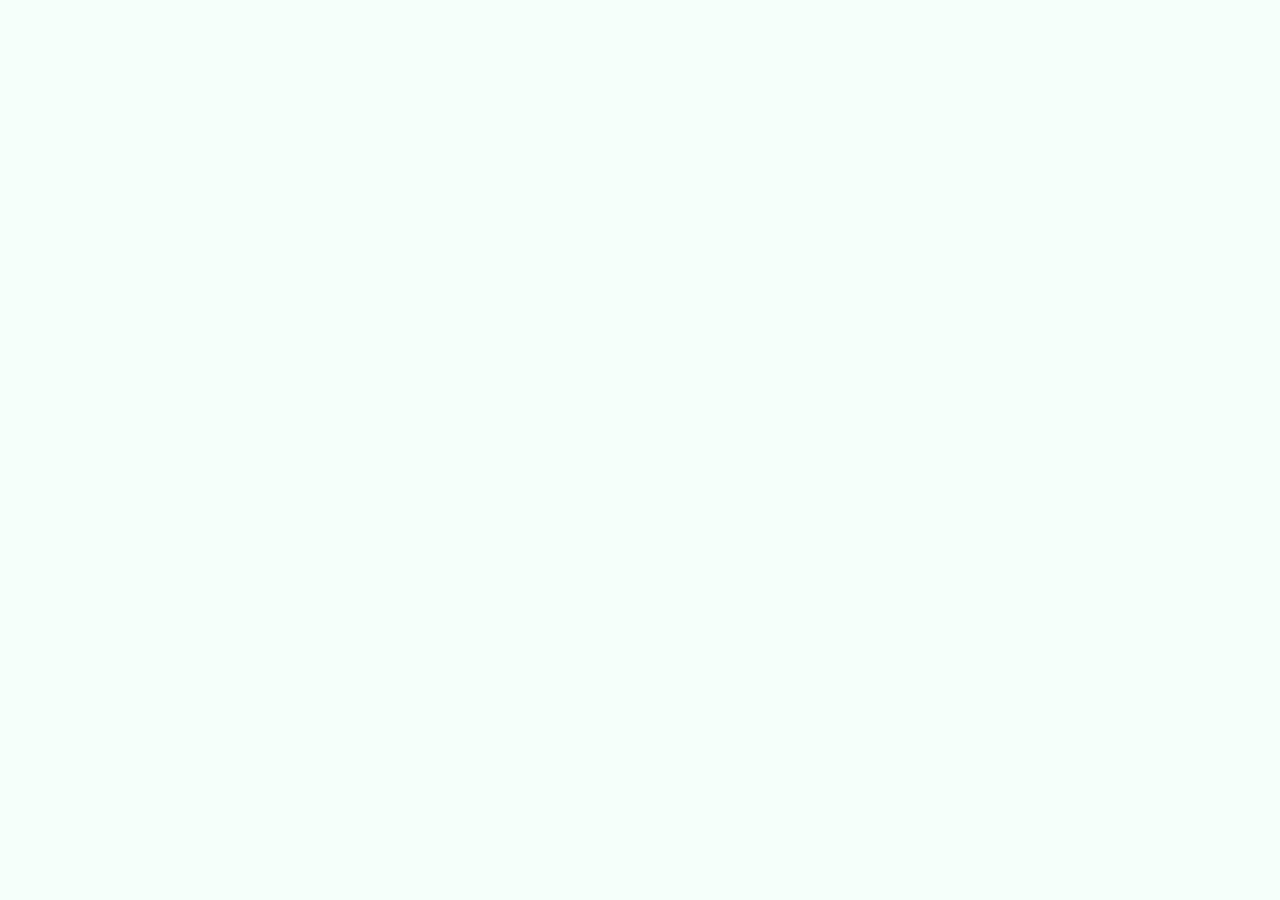
==== index.html @ 3f53263f "Added inital website." ====
<!DOCTYPE html>
<html lang="en">
<head>
    <meta charset="UTF-8">
    <meta http-equiv="X-UA-Compatible" content="IE=edge">
    <meta name="viewport" content="width=device-width, initial-scale=1.0">
    <link rel="stylesheet" href="css/main.css">
    <title>Eli Entwistle Portfolio</title>
</head>
<body>
    
</body>
</html>
---- css/main.css ----
body
{
    background-color: mintcream;
}
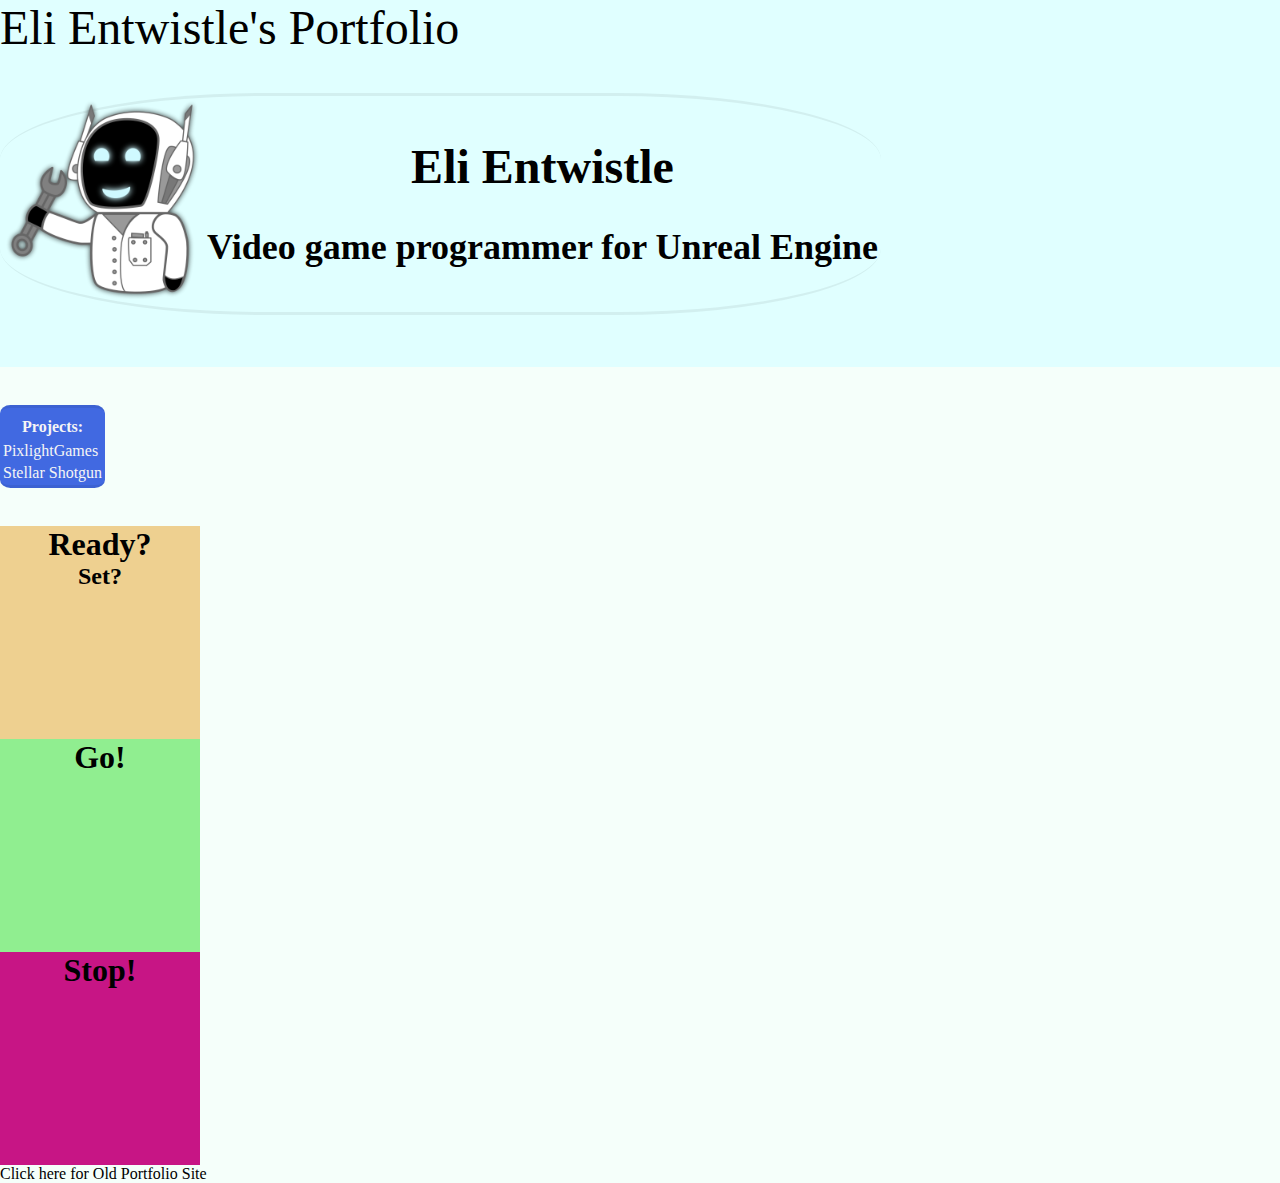
==== commit 5019c981: "Added some more elements and a title." ====
--- a/index.html
+++ b/index.html
@@ -5,9 +5,73 @@
     <meta http-equiv="X-UA-Compatible" content="IE=edge">
     <meta name="viewport" content="width=device-width, initial-scale=1.0">
     <link rel="stylesheet" href="css/main.css">
-    <title>Eli Entwistle Portfolio</title>
+    <link rel="icon" href="Images/Avatar.png">
+    <title>Eli Entwistle's Portfolio</title>
 </head>
 <body>
+
+    <div>
+        <a href="index.html" class="Title">Eli Entwistle's Portfolio</a>
+        <br>
+        
+        <table>
+            <tbody>
+                <tr>
+                    <th>
+                        <img src="Images/Avatar.png" alt="Robot Holding Wrench" width="200px" height="200px">
+                    </th>
+
+                    <th>
+                        <h1>Eli Entwistle</h1>
+                        <h2>Video game programmer for Unreal Engine</h2>
+                    </th>
+                </tr>
+            <tr>
+            
+                <tr>
+                    
+                </tr>
+            </tr>
+                
+                
+            </tbody>
+        </table>
+    </div>
+
+        
+
+        <table class="NavigationArea"> <!--Navigation-->
+            <thead>
+                <th>
+                    <a href="index.html" class="NavigationLink">Projects:</a>
+                </th>
+            </thead>
+            <tr>
+                <td><a href="index.html" class="NavigationLink">PixlightGames</a></td>
+            </tr>
+            <tr>
+                <td><a href="index.html" class="NavigationLink">Stellar Shotgun</a></td>
+            </tr>
+        </table>
+
+        <div class="TopContainer">
+            <h1 style="text-align: center; margin: 0;">Ready?</h1>
+            <h2 style="text-align: center; margin: 0;">Set?</h2> 
+
+        </div>
+
+        <div class="MiddleContainer">
+            <h1 style="text-align: center; margin: 0;">Go!</h1>
+        </div>
+
+        <div class="BottemContrainer">
+            <h1 style="text-align: center; margin: 0;">Stop!</h1>
+        </div>
+
+    </div>
     
 </body>
+<footer>
+    <a href="https://elientwistleportfolio.wordpress.com/" target="_blank" class="NavigationLink" style="color: black;">Click here for Old Portfolio Site</a>
+</footer>
 </html>--- a/css/main.css
+++ b/css/main.css
@@ -1,4 +1,82 @@
 body
 {
     background-color: mintcream;
-}+    margin: 0%;
+}
+
+div
+{
+    background-color: lightcyan;
+    padding-bottom: 1%;
+}
+
+table
+{
+    border-style: solid none solid none ;
+    border-radius: 30%;
+    border-color: rgba(0, 0, 0, 0.062);
+    margin-top: 3%;
+    margin-bottom: 3%;
+}
+
+.NavigationArea
+{
+    background-color: royalblue;
+    border-radius: 10%;
+}
+
+th
+{
+    font-weight: bolder;
+    font-size: x-large;
+}
+
+.Title
+{
+    color: black;
+    font-size: 300%;
+    font-family: Cambria, Cochin, Georgia, Times, 'Times New Roman', serif;
+    text-decoration: none;
+    text-align: center;
+
+}
+
+.Title:hover
+{
+    color: grey;
+}
+
+.NavigationLink
+{
+    color: whitesmoke;
+    font-size: medium;
+    font-family: Cambria, Cochin, Georgia, Times, 'Times New Roman', serif;
+    text-decoration: none;
+}
+
+.NavigationLink:hover
+{
+    color: grey;
+}
+
+.TopContainer
+{
+    width: 200px;
+    height: 200px;
+    background-color: rgb(238, 208, 144);
+}
+
+.MiddleContainer
+{
+    width: 200px;
+    height: 200px;
+    background-color: lightgreen;
+}
+
+.BottemContrainer
+{
+    width: 200px;
+    height: 200px;
+    background-color:mediumvioletred;
+}
+
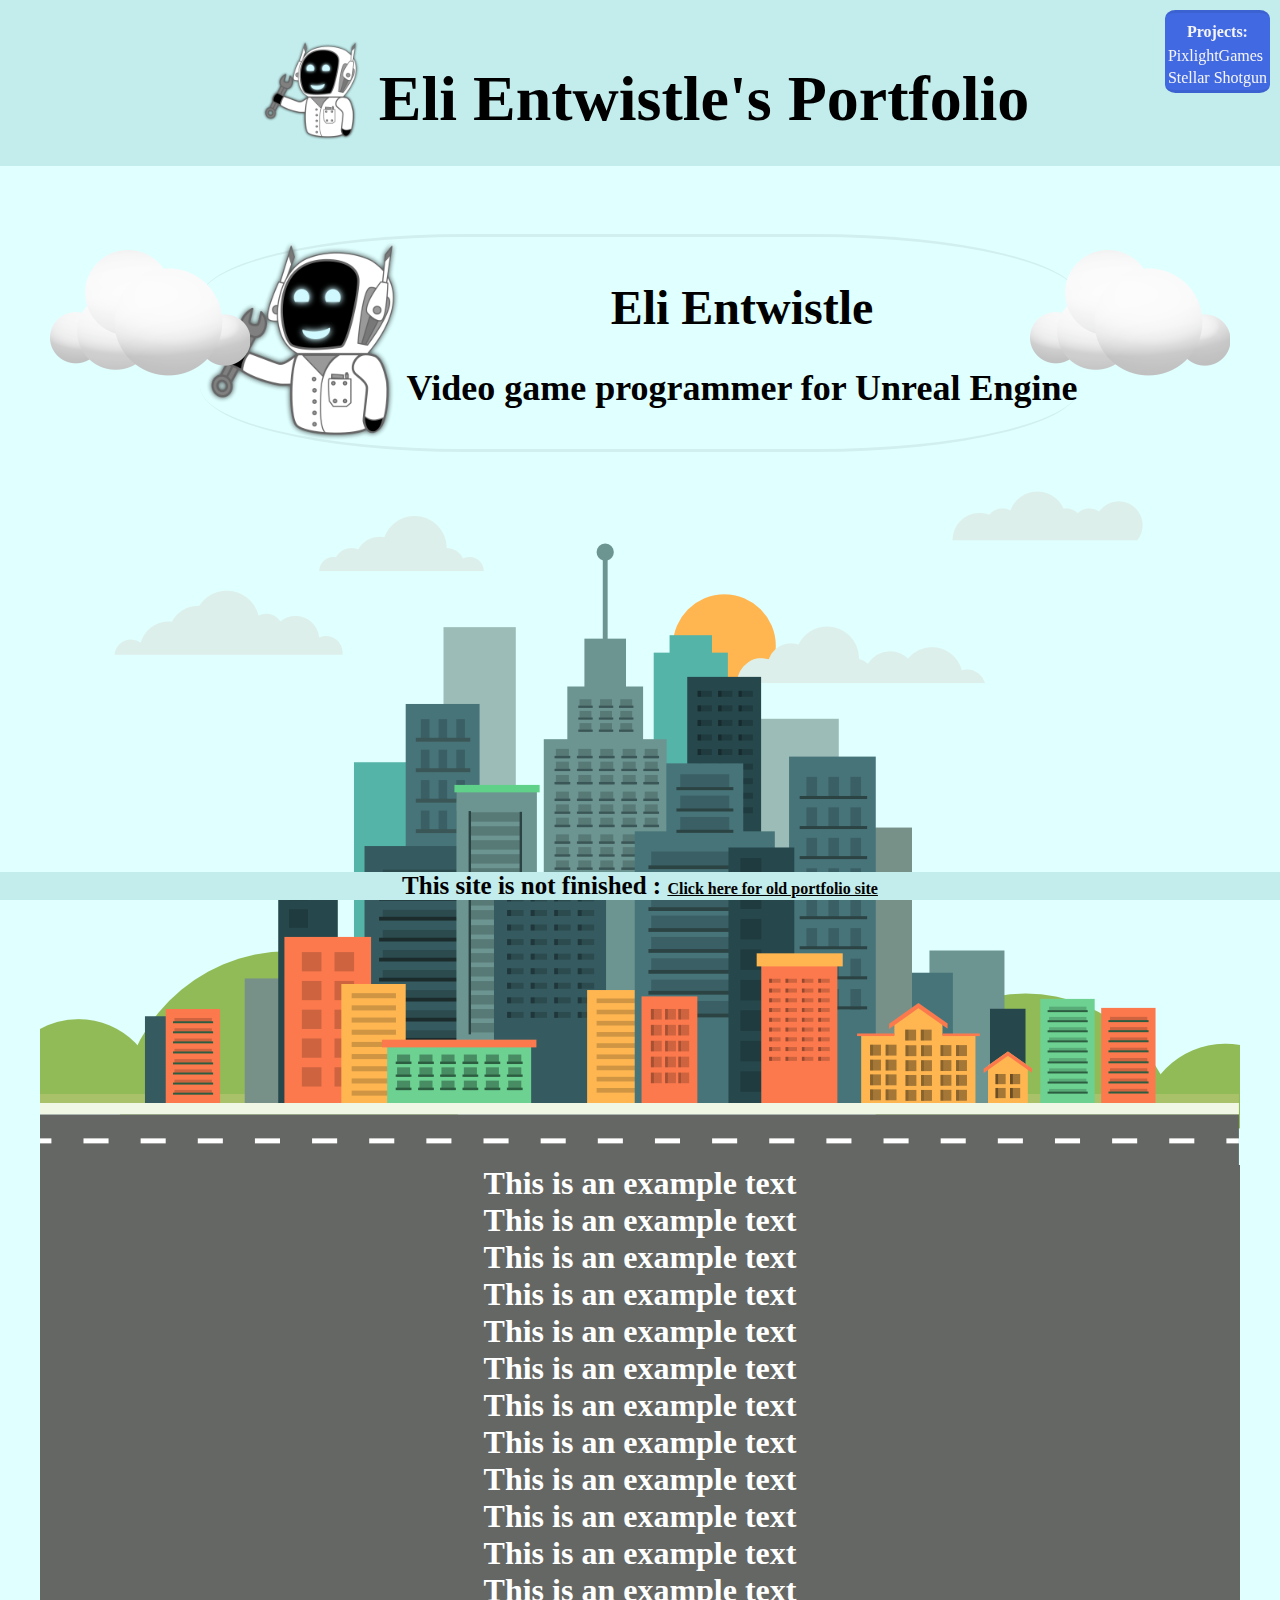
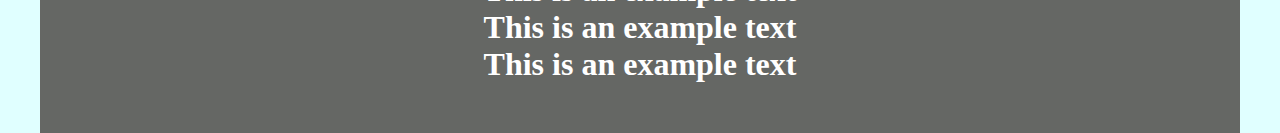
==== commit 544521d1: "Added more CSS and made the website look better!" ====
--- a/index.html
+++ b/index.html
@@ -11,10 +11,17 @@
 <body>
 
     <div>
-        <a href="index.html" class="Title">Eli Entwistle's Portfolio</a>
+        
+        <h1 class="Title">
+            <img class = "AvitarIcon" src="Images/Avatar.png" alt="Robot Holding Wrench" width="200px" height="200px">
+            <a href="index.html" class="Title">Eli Entwistle's Portfolio</a>    
+        </h1>
         <br>
         
-        <table>
+        <img class="Cloud" style="left: 50px; top: 250px;" src="Images/Background Images/Clouds.png" alt="Cartoon Cloud">
+        <img class="Cloud" style="right: 50px; top: 250px;" src="Images/Background Images/Clouds.png" alt="Cartoon Cloud">
+
+        <table style="margin: 50px auto 0px auto;">
             <tbody>
                 <tr>
                     <th>
@@ -26,20 +33,13 @@
                         <h2>Video game programmer for Unreal Engine</h2>
                     </th>
                 </tr>
-            <tr>
-            
-                <tr>
-                    
-                </tr>
-            </tr>
-                
-                
             </tbody>
         </table>
+
+       
+
+
     </div>
-
-        
-
         <table class="NavigationArea"> <!--Navigation-->
             <thead>
                 <th>
@@ -54,24 +54,31 @@
             </tr>
         </table>
 
-        <div class="TopContainer">
-            <h1 style="text-align: center; margin: 0;">Ready?</h1>
-            <h2 style="text-align: center; margin: 0;">Set?</h2> 
-
-        </div>
-
-        <div class="MiddleContainer">
-            <h1 style="text-align: center; margin: 0;">Go!</h1>
-        </div>
-
-        <div class="BottemContrainer">
-            <h1 style="text-align: center; margin: 0;">Stop!</h1>
-        </div>
 
     </div>
-    
+
+    <img  class="CenterCity" src="Images/Background Images/Background City Icon.png" alt="Cartoon City with a road under it.">
+    <!--Area below the city-->
+    <div class="UnderCity">
+        <h1 class="UnderCityText">This is an example text</h1>
+        <h1 class="UnderCityText">This is an example text</h1>
+        <h1 class="UnderCityText">This is an example text</h1>
+        <h1 class="UnderCityText">This is an example text</h1>
+        <h1 class="UnderCityText">This is an example text</h1>
+        <h1 class="UnderCityText">This is an example text</h1>
+        <h1 class="UnderCityText">This is an example text</h1>
+        <h1 class="UnderCityText">This is an example text</h1>
+        <h1 class="UnderCityText">This is an example text</h1>
+        <h1 class="UnderCityText">This is an example text</h1>
+        <h1 class="UnderCityText">This is an example text</h1>
+        <h1 class="UnderCityText">This is an example text</h1>
+        <h1 class="UnderCityText">This is an example text</h1>
+        <h1 class="UnderCityText">This is an example text</h1>
+    </div>
+
 </body>
-<footer>
-    <a href="https://elientwistleportfolio.wordpress.com/" target="_blank" class="NavigationLink" style="color: black;">Click here for Old Portfolio Site</a>
+<footer class="footer">
+    <p style="display: inline;">This site is not finished : </p>
+    <a href="https://elientwistleportfolio.wordpress.com/" target="_blank" class="NavigationLink" style="color: black; display: inline; text-decoration: underline;">Click here for old portfolio site</a>
 </footer>
 </html>--- a/css/main.css
+++ b/css/main.css
@@ -1,12 +1,24 @@
 body
 {
-    background-color: mintcream;
     margin: 0%;
+    background-color: lightcyan;
+}
+
+footer
+{
+    background-color: rgb(195, 236, 236);
+    width: 100%;
+    margin: 0%;
+    text-align: center;
+    position: fixed;
+    bottom: 0%;
+    margin: 0 auto;
+    font-size: 25px;
+    font-weight: 900;
 }
 
 div
 {
-    background-color: lightcyan;
     padding-bottom: 1%;
 }
 
@@ -23,6 +35,10 @@
 {
     background-color: royalblue;
     border-radius: 10%;
+    position: fixed;
+    right: 10px;
+    top: 0px;
+    margin-top: 10px;
 }
 
 th
@@ -34,11 +50,24 @@
 .Title
 {
     color: black;
-    font-size: 300%;
+    font-size: 200%;
     font-family: Cambria, Cochin, Georgia, Times, 'Times New Roman', serif;
     text-decoration: none;
     text-align: center;
+    width: 100%;
+    margin: 0 auto;
+    background-color: rgb(195, 236, 236);
+    padding-bottom: 30px;
 
+}
+
+.AvitarIcon
+{
+    position: relative;
+    width: 100px;
+    height: 100px;
+    padding: 10px;
+    top: 30px;
 }
 
 .Title:hover
@@ -52,6 +81,7 @@
     font-size: medium;
     font-family: Cambria, Cochin, Georgia, Times, 'Times New Roman', serif;
     text-decoration: none;
+    
 }
 
 .NavigationLink:hover
@@ -59,24 +89,38 @@
     color: grey;
 }
 
-.TopContainer
+/* Images */
+.CenterCity
+{
+    padding: 0;
+    margin: 0 auto;
+    position: static;
+    align-content: center;
+    display: block;
+}
+
+.UnderCity
+{
+    background-color: #656764;
+    padding: 0;
+    margin: 0 auto;
+    text-align: center;
+    width: 1200px;
+    padding-bottom: 50px;
+}
+
+.UnderCityText
+{
+    color: white;
+    margin: 0;
+    padding: 0;
+}
+
+.Cloud
 {
     width: 200px;
-    height: 200px;
-    background-color: rgb(238, 208, 144);
+    height: 126px;
+    position: absolute;
+
 }
 
-.MiddleContainer
-{
-    width: 200px;
-    height: 200px;
-    background-color: lightgreen;
-}
-
-.BottemContrainer
-{
-    width: 200px;
-    height: 200px;
-    background-color:mediumvioletred;
-}
-
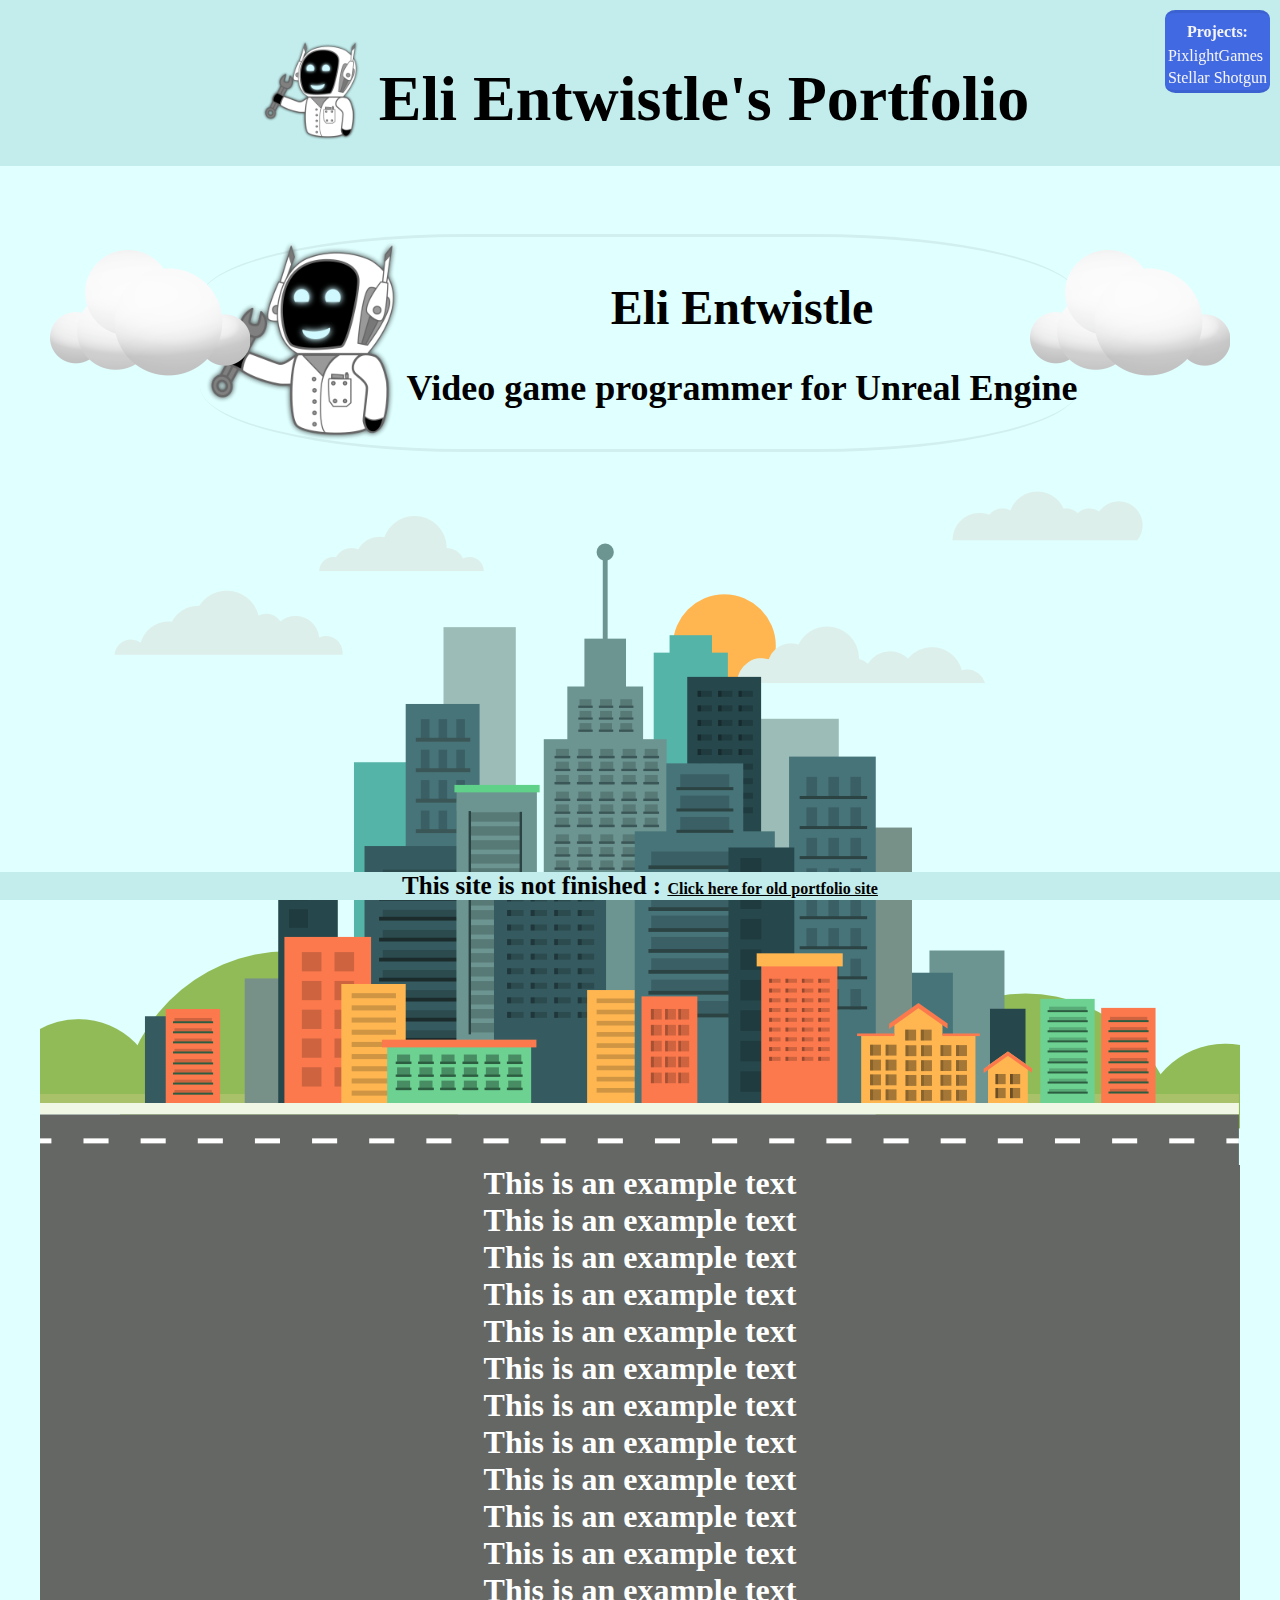
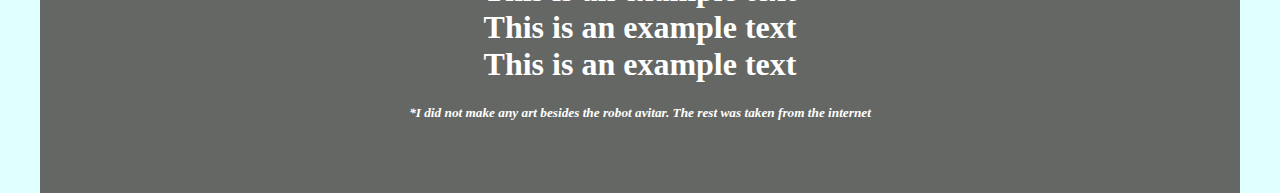
==== commit 0463cb91: "Added a disclaimer at the bottem of the page." ====
--- a/index.html
+++ b/index.html
@@ -74,6 +74,7 @@
         <h1 class="UnderCityText">This is an example text</h1>
         <h1 class="UnderCityText">This is an example text</h1>
         <h1 class="UnderCityText">This is an example text</h1>
+        <h5><em>*I did not make any art besides the robot avitar. The rest was taken from the internet</em></h6>
     </div>
 
 </body>
--- a/css/main.css
+++ b/css/main.css
@@ -107,6 +107,7 @@
     text-align: center;
     width: 1200px;
     padding-bottom: 50px;
+    color: white;
 }
 
 .UnderCityText
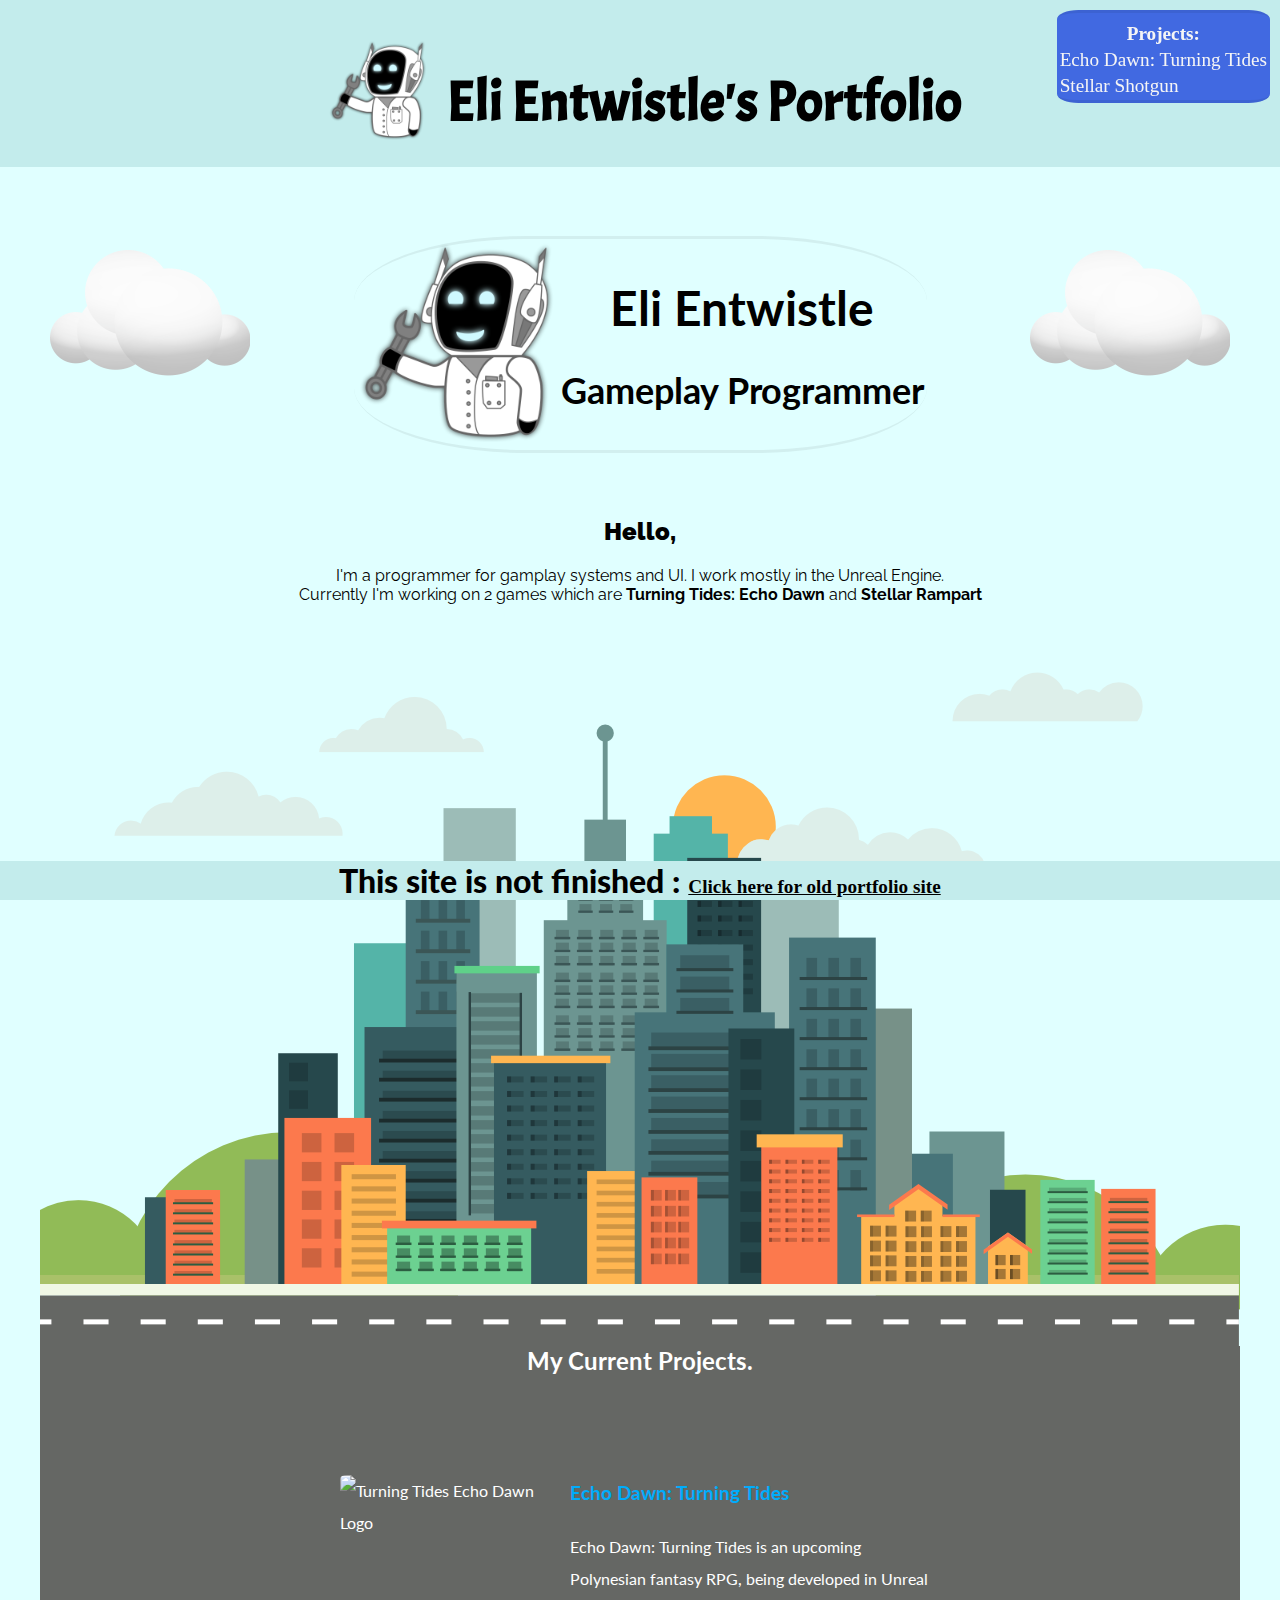
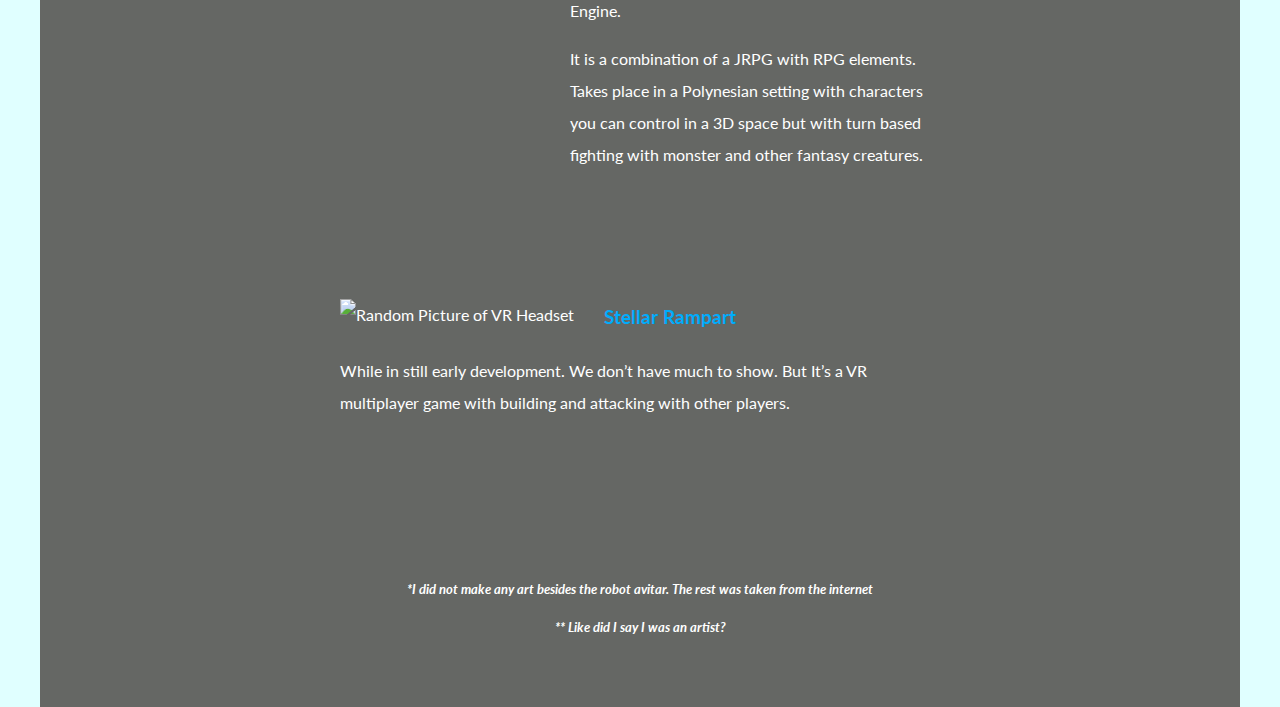
==== commit ba13c0b1: "Made the website look better. Added different games I'm working on." ====
--- a/index.html
+++ b/index.html
@@ -7,6 +7,9 @@
     <link rel="stylesheet" href="css/main.css">
     <link rel="icon" href="Images/Avatar.png">
     <title>Eli Entwistle's Portfolio</title>
+    <link rel="preconnect" href="https://fonts.gstatic.com">
+    <link href="https://fonts.googleapis.com/css2?family=Acme&family=Lato:wght@400;900&family=Raleway:wght@300&display=swap" rel="stylesheet">
+
 </head>
 <body>
 
@@ -30,14 +33,19 @@
 
                     <th>
                         <h1>Eli Entwistle</h1>
-                        <h2>Video game programmer for Unreal Engine</h2>
+                        <h2>Gameplay Programmer</h2>
                     </th>
                 </tr>
             </tbody>
         </table>
 
-       
-
+        <div class="ProfileDiscription">
+            <h2><strong>Hello,</strong></h2>
+            <p>
+                I'm a programmer for gamplay systems and UI. I work mostly in the Unreal Engine.<br>
+                Currently I'm working on 2 games which are <strong> Turning Tides: Echo Dawn </strong> and <strong> Stellar Rampart </strong>  
+            </p>
+          </div>
 
     </div>
         <table class="NavigationArea"> <!--Navigation-->
@@ -47,7 +55,7 @@
                 </th>
             </thead>
             <tr>
-                <td><a href="index.html" class="NavigationLink">PixlightGames</a></td>
+                <td><a href="index.html" class="NavigationLink">Echo Dawn: Turning Tides</a></td>
             </tr>
             <tr>
                 <td><a href="index.html" class="NavigationLink">Stellar Shotgun</a></td>
@@ -60,21 +68,27 @@
     <img  class="CenterCity" src="Images/Background Images/Background City Icon.png" alt="Cartoon City with a road under it.">
     <!--Area below the city-->
     <div class="UnderCity">
-        <h1 class="UnderCityText">This is an example text</h1>
-        <h1 class="UnderCityText">This is an example text</h1>
-        <h1 class="UnderCityText">This is an example text</h1>
-        <h1 class="UnderCityText">This is an example text</h1>
-        <h1 class="UnderCityText">This is an example text</h1>
-        <h1 class="UnderCityText">This is an example text</h1>
-        <h1 class="UnderCityText">This is an example text</h1>
-        <h1 class="UnderCityText">This is an example text</h1>
-        <h1 class="UnderCityText">This is an example text</h1>
-        <h1 class="UnderCityText">This is an example text</h1>
-        <h1 class="UnderCityText">This is an example text</h1>
-        <h1 class="UnderCityText">This is an example text</h1>
-        <h1 class="UnderCityText">This is an example text</h1>
-        <h1 class="UnderCityText">This is an example text</h1>
+        <!-- Current Games Start Here-->
+
+        <div class="Skills">
+            <h2 style="margin: 0; margin-bottom: 50px;">My Current Projects.</h2>
+            <div class="Skill-Row">
+              <img class="ProjectImage" style="width: 200px; height: 120px; border-radius: 3%; margin-bottom: 200px;" src="https://pixelightgames.com/wp-content/uploads/2019/02/Turning-Tides-image.jpg" alt="Turning Tides Echo Dawn Logo">
+              <h3 class="ProjectTitle">Echo Dawn: Turning Tides</h3>
+              <p>Echo Dawn: Turning Tides is an upcoming Polynesian fantasy RPG, being developed in Unreal Engine.</p>
+              <p>It is a combination of a JRPG with RPG elements. Takes place in a Polynesian setting with characters you can control in a 3D space but with turn based fighting with monster and other fantasy creatures.</p>
+            </div>
+            <div class="Skill-Row">
+              <img class="ProjectImage" src="https://clipartart.com/images/virtual-reality-pictures-clipart-4.png" alt="Random Picture of VR Headset">
+              <h3 class="ProjectTitle">Stellar Rampart</h3>
+              <p>While in still early development. We don’t have much to show. But It’s a VR multiplayer game with building and attacking with other players.</p>
+            </div>
+        </div>
+        <!-- Current Games End Here-->
+        
+        
         <h5><em>*I did not make any art besides the robot avitar. The rest was taken from the internet</em></h6>
+            <h5><em>** Like did I say I was an artist?</em></h6>
     </div>
 
 </body>
--- a/css/main.css
+++ b/css/main.css
@@ -1,7 +1,18 @@
+/*
+Fonts 
+
+font-family: 'Acme', sans-serif;
+font-family: 'Lato', sans-serif;
+font-family: 'Open Sans Condensed', sans-serif;
+font-family: 'Raleway', sans-serif;
+
+*/
+
 body
 {
     margin: 0%;
     background-color: lightcyan;
+    font-family: 'Lato', sans-serif;
 }
 
 footer
@@ -13,13 +24,18 @@
     position: fixed;
     bottom: 0%;
     margin: 0 auto;
-    font-size: 25px;
+    font-size: 2rem;
     font-weight: 900;
 }
 
 div
 {
     padding-bottom: 1%;
+}
+
+hr
+{
+   stroke-width: 10px;
 }
 
 table
@@ -31,6 +47,14 @@
     margin-bottom: 3%;
 }
 
+th
+{
+    font-weight: bolder;
+    font-size: x-large;
+}
+
+/* Custom CSS Classes */
+
 .NavigationArea
 {
     background-color: royalblue;
@@ -41,17 +65,11 @@
     margin-top: 10px;
 }
 
-th
-{
-    font-weight: bolder;
-    font-size: x-large;
-}
-
 .Title
 {
     color: black;
-    font-size: 200%;
-    font-family: Cambria, Cochin, Georgia, Times, 'Times New Roman', serif;
+    font-size: 3.5rem;
+    font-family: 'Acme', sans-serif;
     text-decoration: none;
     text-align: center;
     width: 100%;
@@ -70,6 +88,14 @@
     top: 30px;
 }
 
+.ProfileDiscription
+{
+    margin-top: 5%;
+    margin-bottom: 0%;
+    text-align: center;
+    font-family: 'Raleway', sans-serif;
+}
+
 .Title:hover
 {
     color: grey;
@@ -78,7 +104,7 @@
 .NavigationLink
 {
     color: whitesmoke;
-    font-size: medium;
+    font-size: 1.2rem;
     font-family: Cambria, Cochin, Georgia, Times, 'Times New Roman', serif;
     text-decoration: none;
     
@@ -87,6 +113,25 @@
 .NavigationLink:hover
 {
     color: grey;
+}
+
+.Skill-Row
+{
+    width: 50%;
+    margin: 100px auto;
+    text-align: left;
+    line-height: 2;
+}
+
+.ProjectImage
+{
+    float: left;
+    padding-right: 30px;
+}
+
+.ProjectTitle
+{
+    color: rgb(0, 172, 252);
 }
 
 /* Images */
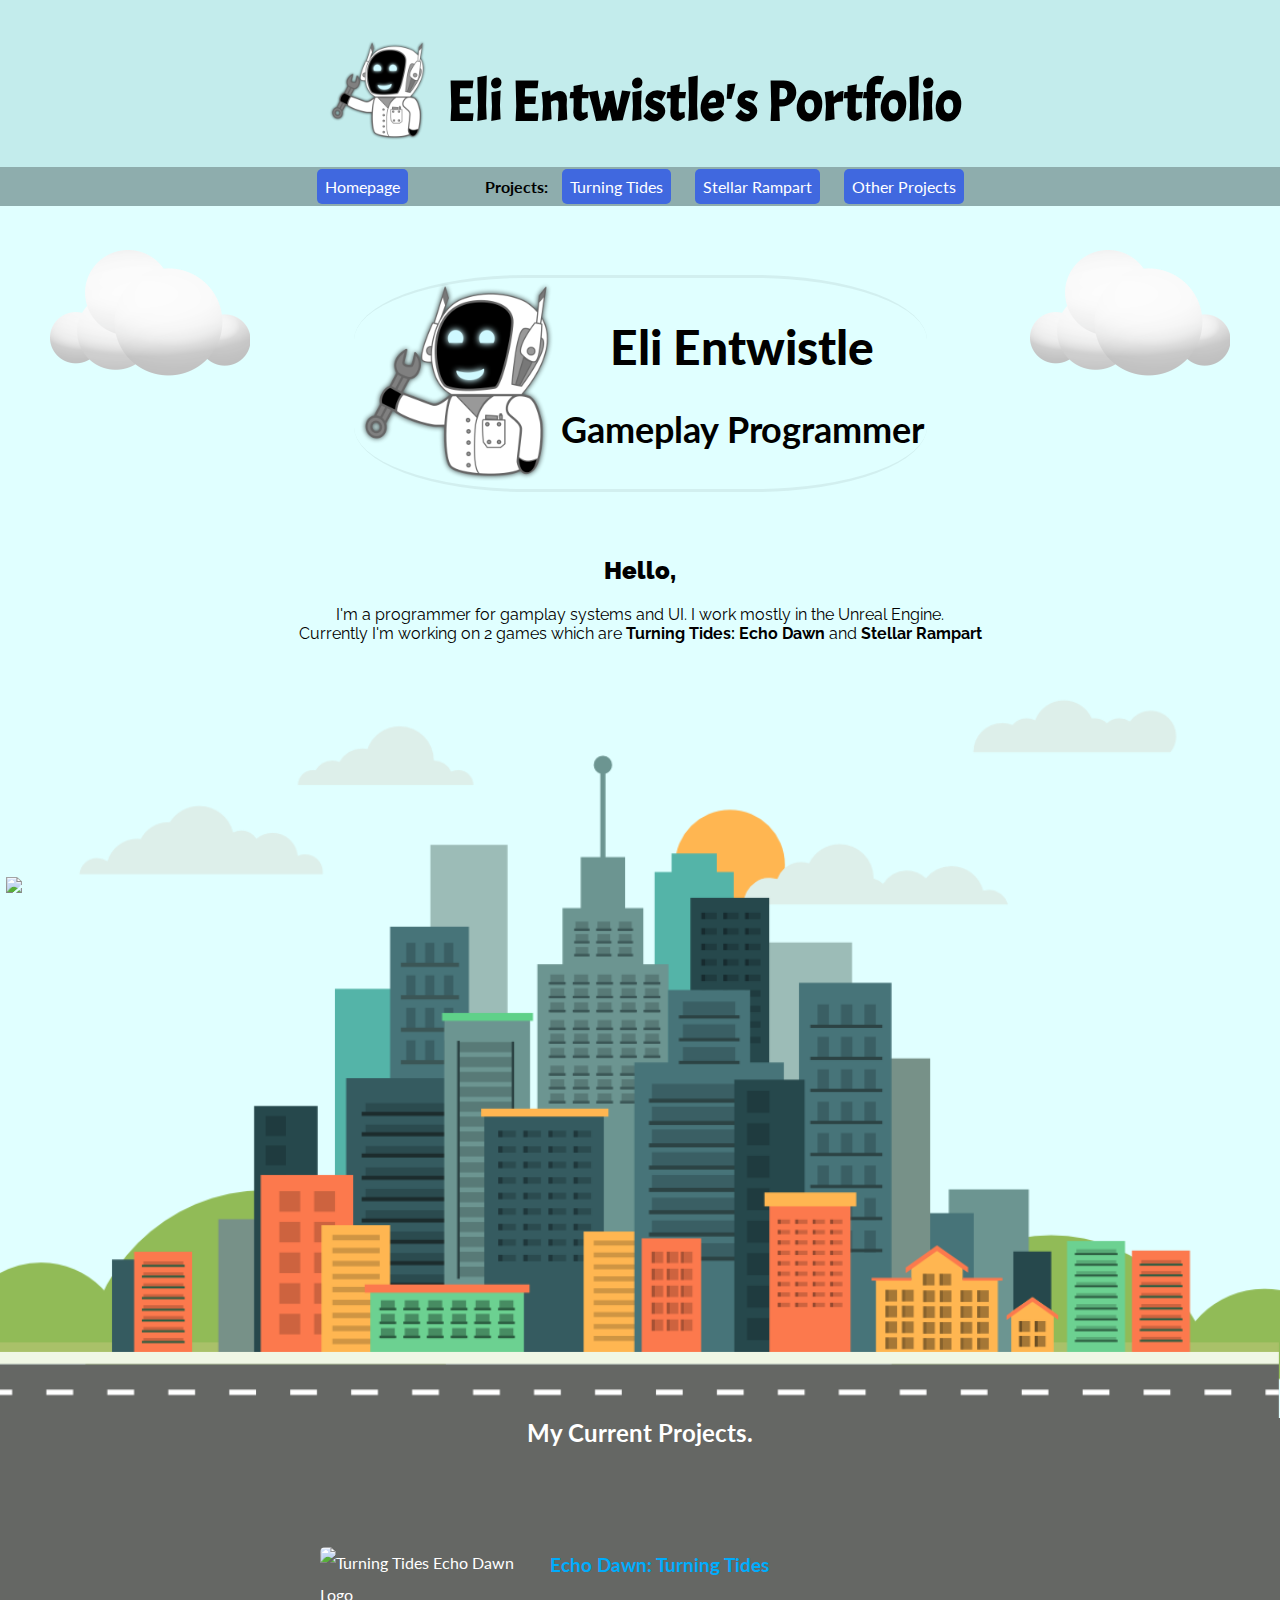
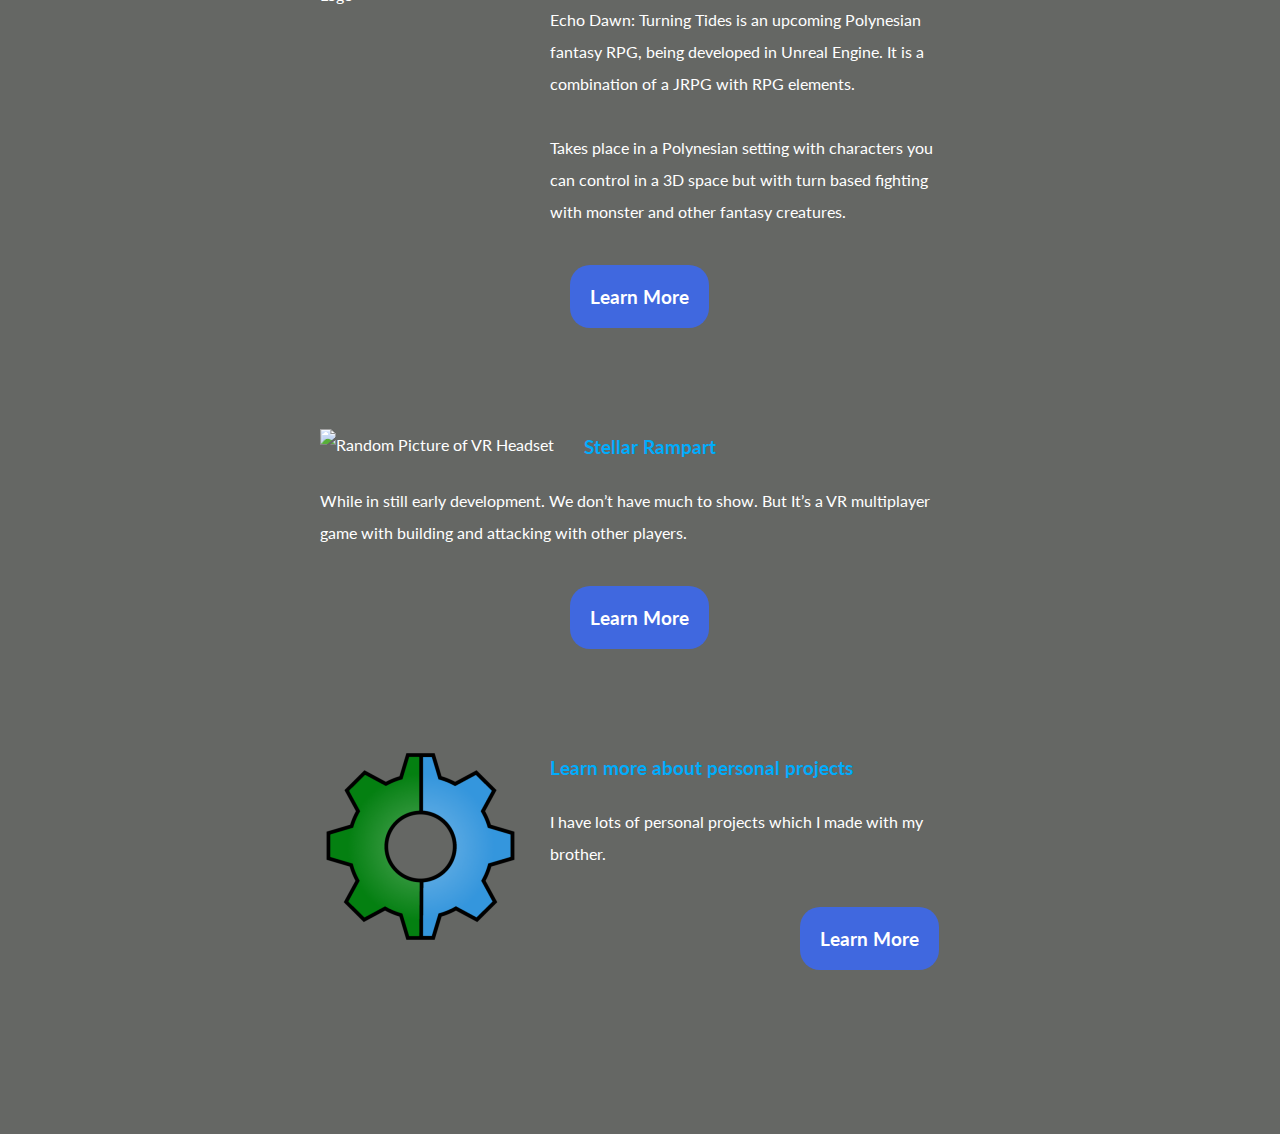
==== commit df0d7436: "Added pages for stellar rampart, Turning tides and Creativeclockworks." ====
--- a/index.html
+++ b/index.html
@@ -4,7 +4,7 @@
     <meta charset="UTF-8">
     <meta http-equiv="X-UA-Compatible" content="IE=edge">
     <meta name="viewport" content="width=device-width, initial-scale=1.0">
-    <link rel="stylesheet" href="css/main.css">
+    <link rel="stylesheet" href="/css/main.css">
     <link rel="icon" href="Images/Avatar.png">
     <title>Eli Entwistle's Portfolio</title>
     <link rel="preconnect" href="https://fonts.gstatic.com">
@@ -13,56 +13,37 @@
 </head>
 <body>
 
-    <div>
-        
-        <h1 class="Title">
-            <img class = "AvitarIcon" src="Images/Avatar.png" alt="Robot Holding Wrench" width="200px" height="200px">
-            <a href="index.html" class="Title">Eli Entwistle's Portfolio</a>    
-        </h1>
-        <br>
-        
-        <img class="Cloud" style="left: 50px; top: 250px;" src="Images/Background Images/Clouds.png" alt="Cartoon Cloud">
-        <img class="Cloud" style="right: 50px; top: 250px;" src="Images/Background Images/Clouds.png" alt="Cartoon Cloud">
+<!--        <h1 class="Title">-->
+<!--            <img class = "AvitarIcon" src="Images/Avatar.png" alt="Robot Holding Wrench" width="200px" height="200px">-->
+<!--            <a href="index.html" class="Title">Eli Entwistle's Portfolio</a>-->
+<!--        </h1>-->
+<!--        <div> This is a test</div>-->
+    <br>
+    
+    <img class="Cloud" style="left: 50px; top: 250px;" src="Images/Background Images/Clouds.png" alt="Cartoon Cloud">
+    <img class="Cloud" style="right: 50px; top: 250px;" src="Images/Background Images/Clouds.png" alt="Cartoon Cloud">
 
-        <table style="margin: 50px auto 0px auto;">
-            <tbody>
-                <tr>
-                    <th>
-                        <img src="Images/Avatar.png" alt="Robot Holding Wrench" width="200px" height="200px">
-                    </th>
+    <table style="margin: 50px auto 0px auto;">
+        <tbody>
+            <tr>
+                <th>
+                    <img src="Images/Avatar.png" alt="Robot Holding Wrench" width="200px" height="200px">
+                </th>
 
-                    <th>
-                        <h1>Eli Entwistle</h1>
-                        <h2>Gameplay Programmer</h2>
-                    </th>
-                </tr>
-            </tbody>
-        </table>
+                <th>
+                    <h1>Eli Entwistle</h1>
+                    <h2>Gameplay Programmer</h2>
+                </th>
+            </tr>
+        </tbody>
+    </table>
 
-        <div class="ProfileDiscription">
-            <h2><strong>Hello,</strong></h2>
-            <p>
-                I'm a programmer for gamplay systems and UI. I work mostly in the Unreal Engine.<br>
-                Currently I'm working on 2 games which are <strong> Turning Tides: Echo Dawn </strong> and <strong> Stellar Rampart </strong>  
-            </p>
-          </div>
-
-    </div>
-        <table class="NavigationArea"> <!--Navigation-->
-            <thead>
-                <th>
-                    <a href="index.html" class="NavigationLink">Projects:</a>
-                </th>
-            </thead>
-            <tr>
-                <td><a href="index.html" class="NavigationLink">Echo Dawn: Turning Tides</a></td>
-            </tr>
-            <tr>
-                <td><a href="index.html" class="NavigationLink">Stellar Shotgun</a></td>
-            </tr>
-        </table>
-
-
+    <div class="ProfileDescription">
+        <h2><strong>Hello,</strong></h2>
+        <p>
+            I'm a programmer for gamplay systems and UI. I work mostly in the Unreal Engine.<br>
+            Currently I'm working on 2 games which are <strong> Turning Tides: Echo Dawn </strong> and <strong> Stellar Rampart </strong>  
+        </p>
     </div>
 
     <img  class="CenterCity" src="Images/Background Images/Background City Icon.png" alt="Cartoon City with a road under it.">
@@ -73,27 +54,26 @@
         <div class="Skills">
             <h2 style="margin: 0; margin-bottom: 50px;">My Current Projects.</h2>
             <div class="Skill-Row">
-              <img class="ProjectImage" style="width: 200px; height: 120px; border-radius: 3%; margin-bottom: 200px;" src="https://pixelightgames.com/wp-content/uploads/2019/02/Turning-Tides-image.jpg" alt="Turning Tides Echo Dawn Logo">
+              <img class="ProjectImage" style=" width: 200px; height: 120px; border-radius: 5px; margin-bottom: 200px;" src="https://pixelightgames.com/wp-content/uploads/2019/02/Turning-Tides-image.jpg" alt="Turning Tides Echo Dawn Logo">
               <h3 class="ProjectTitle">Echo Dawn: Turning Tides</h3>
-              <p>Echo Dawn: Turning Tides is an upcoming Polynesian fantasy RPG, being developed in Unreal Engine.</p>
-              <p>It is a combination of a JRPG with RPG elements. Takes place in a Polynesian setting with characters you can control in a 3D space but with turn based fighting with monster and other fantasy creatures.</p>
+              <p class="Skill-Description">Echo Dawn: Turning Tides is an upcoming Polynesian fantasy RPG, being developed in Unreal Engine. It is a combination of a JRPG with RPG elements. <br><br>Takes place in a Polynesian setting with characters you can control in a 3D space but with turn based fighting with monster and other fantasy creatures.</p>
+                <a href="https://www.elientwistle.com/Pages/TurningTides" class="SkillButton">Learn More</a>
             </div>
             <div class="Skill-Row">
               <img class="ProjectImage" src="https://clipartart.com/images/virtual-reality-pictures-clipart-4.png" alt="Random Picture of VR Headset">
               <h3 class="ProjectTitle">Stellar Rampart</h3>
-              <p>While in still early development. We don’t have much to show. But It’s a VR multiplayer game with building and attacking with other players.</p>
+              <p class="Skill-Description">While in still early development. We don’t have much to show. But It’s a VR multiplayer game with building and attacking with other players.</p>
+                <a href="https://www.elientwistle.com/Pages/StellarRampart" class="SkillButton">Learn More</a>
+            </div>
+            <div class="Skill-Row">
+                <img class="ProjectImage" style="width: 200px; height: auto;" src="/Images/CreativeClockworksLogo.png" alt="CreativeClockworksLogo">
+                <h3 class="ProjectTitle">Learn more about personal projects</h3>
+                <p class="Skill-Description">I have lots of personal projects which I made with my brother.</p>
+                <a href="https://www.elientwistle.com/Pages/CreativeClockworks" class="SkillButton">Learn More</a>
             </div>
         </div>
-        <!-- Current Games End Here-->
-        
-        
-        <h5><em>*I did not make any art besides the robot avitar. The rest was taken from the internet</em></h6>
-            <h5><em>** Like did I say I was an artist?</em></h6>
     </div>
 
 </body>
-<footer class="footer">
-    <p style="display: inline;">This site is not finished : </p>
-    <a href="https://elientwistleportfolio.wordpress.com/" target="_blank" class="NavigationLink" style="color: black; display: inline; text-decoration: underline;">Click here for old portfolio site</a>
-</footer>
+<script src="/Javascript/main.js"></script>
 </html>--- a/css/main.css
+++ b/css/main.css
@@ -26,6 +26,36 @@
     margin: 0 auto;
     font-size: 2rem;
     font-weight: 900;
+}
+
+h1
+{
+    font-weight: bolder;
+    text-align: center;
+}
+
+/*Notice Footer*/
+footer.footer-Hidden
+{
+    background-color: rgba(0, 0, 0, 0);
+    width: .5%;
+    margin: 0%;
+    text-align: center;
+    position: fixed;
+    bottom: 0%;
+    font-size: 2rem;
+    font-weight: 900;
+}
+.footer-button
+{
+    background: rgba(0,0,0,0);
+    border-style: none;
+}
+
+#CloseNoticeButton
+{
+    background: rgba(0,0,0,0);
+    border-style: none;
 }
 
 div
@@ -88,7 +118,7 @@
     top: 30px;
 }
 
-.ProfileDiscription
+.ProfileDescription
 {
     margin-top: 5%;
     margin-bottom: 0%;
@@ -101,18 +131,73 @@
     color: grey;
 }
 
-.NavigationLink
-{
-    color: whitesmoke;
-    font-size: 1.2rem;
-    font-family: Cambria, Cochin, Georgia, Times, 'Times New Roman', serif;
-    text-decoration: none;
-    
-}
-
-.NavigationLink:hover
-{
-    color: grey;
+.SubTitle
+{
+    background-color: rgba(154,195,195,0);
+    background-color: #8eadad;
+    /*text-align: left;*/
+    padding: 10px 10px 10px 10px;
+    font-weight: bolder;
+    text-align: center;
+}
+
+.SubTitleButtons
+{
+    background-color: #4068df;
+    color: white;
+    padding: 8px;
+    margin-left: 10px;
+    margin-right: 10px;
+    border-radius: 5px;
+    font-weight: normal;
+    text-decoration: none;
+}
+
+.SubTitleButtons:hover
+{
+    background-color: #7796f5;
+    color: white;
+    padding: 8px;
+    margin-left: 10px;
+    margin-right: 10px;
+    border-radius: 5px;
+    font-weight: normal;
+}
+
+.Button
+{
+    background-color: #4068df;
+    color: white;
+    padding: 8px;
+    margin-left: 10px;
+    margin-right: 10px;
+    border-radius: 5px;
+    font-weight: normal;
+    text-decoration: none;
+}
+
+.Button:hover
+{
+    background-color: #7796f5;
+    color: white;
+    padding: 8px;
+    margin-left: 10px;
+    margin-right: 10px;
+    border-radius: 5px;
+    font-weight: normal;
+}
+
+/*Skills*/
+
+.ProjectImage
+{
+    float: left;
+    padding-right: 30px;
+}
+
+.ProjectTitle
+{
+    color: rgb(0, 172, 252);
 }
 
 .Skill-Row
@@ -123,15 +208,28 @@
     line-height: 2;
 }
 
-.ProjectImage
-{
-    float: left;
-    padding-right: 30px;
-}
-
-.ProjectTitle
-{
-    color: rgb(0, 172, 252);
+.Skill-Description
+{
+    margin-bottom: 50px;
+}
+
+.SkillButton
+{
+    font-size: 1.2em;
+    font-weight: bolder;
+    text-align: center;
+    margin-left: 39%;
+    padding: 20px;
+    border-radius: 20px;
+    border-style: none;
+    background-color: #4068df;
+    color: white;
+    text-decoration: none;
+}
+
+.SkillButton:hover
+{
+    background-color: #6a84e7;
 }
 
 /* Images */
@@ -139,6 +237,7 @@
 {
     padding: 0;
     margin: 0 auto;
+    width: 100%;
     position: static;
     align-content: center;
     display: block;
@@ -149,8 +248,8 @@
     background-color: #656764;
     padding: 0;
     margin: 0 auto;
-    text-align: center;
-    width: 1200px;
+    width: 100%;
+    text-align: center;
     padding-bottom: 50px;
     color: white;
 }
@@ -169,4 +268,10 @@
     position: absolute;
 
 }
-
+@media (max-width: 1100px) {
+    .Cloud
+    {
+        visibility: hidden;
+    }
+}
+
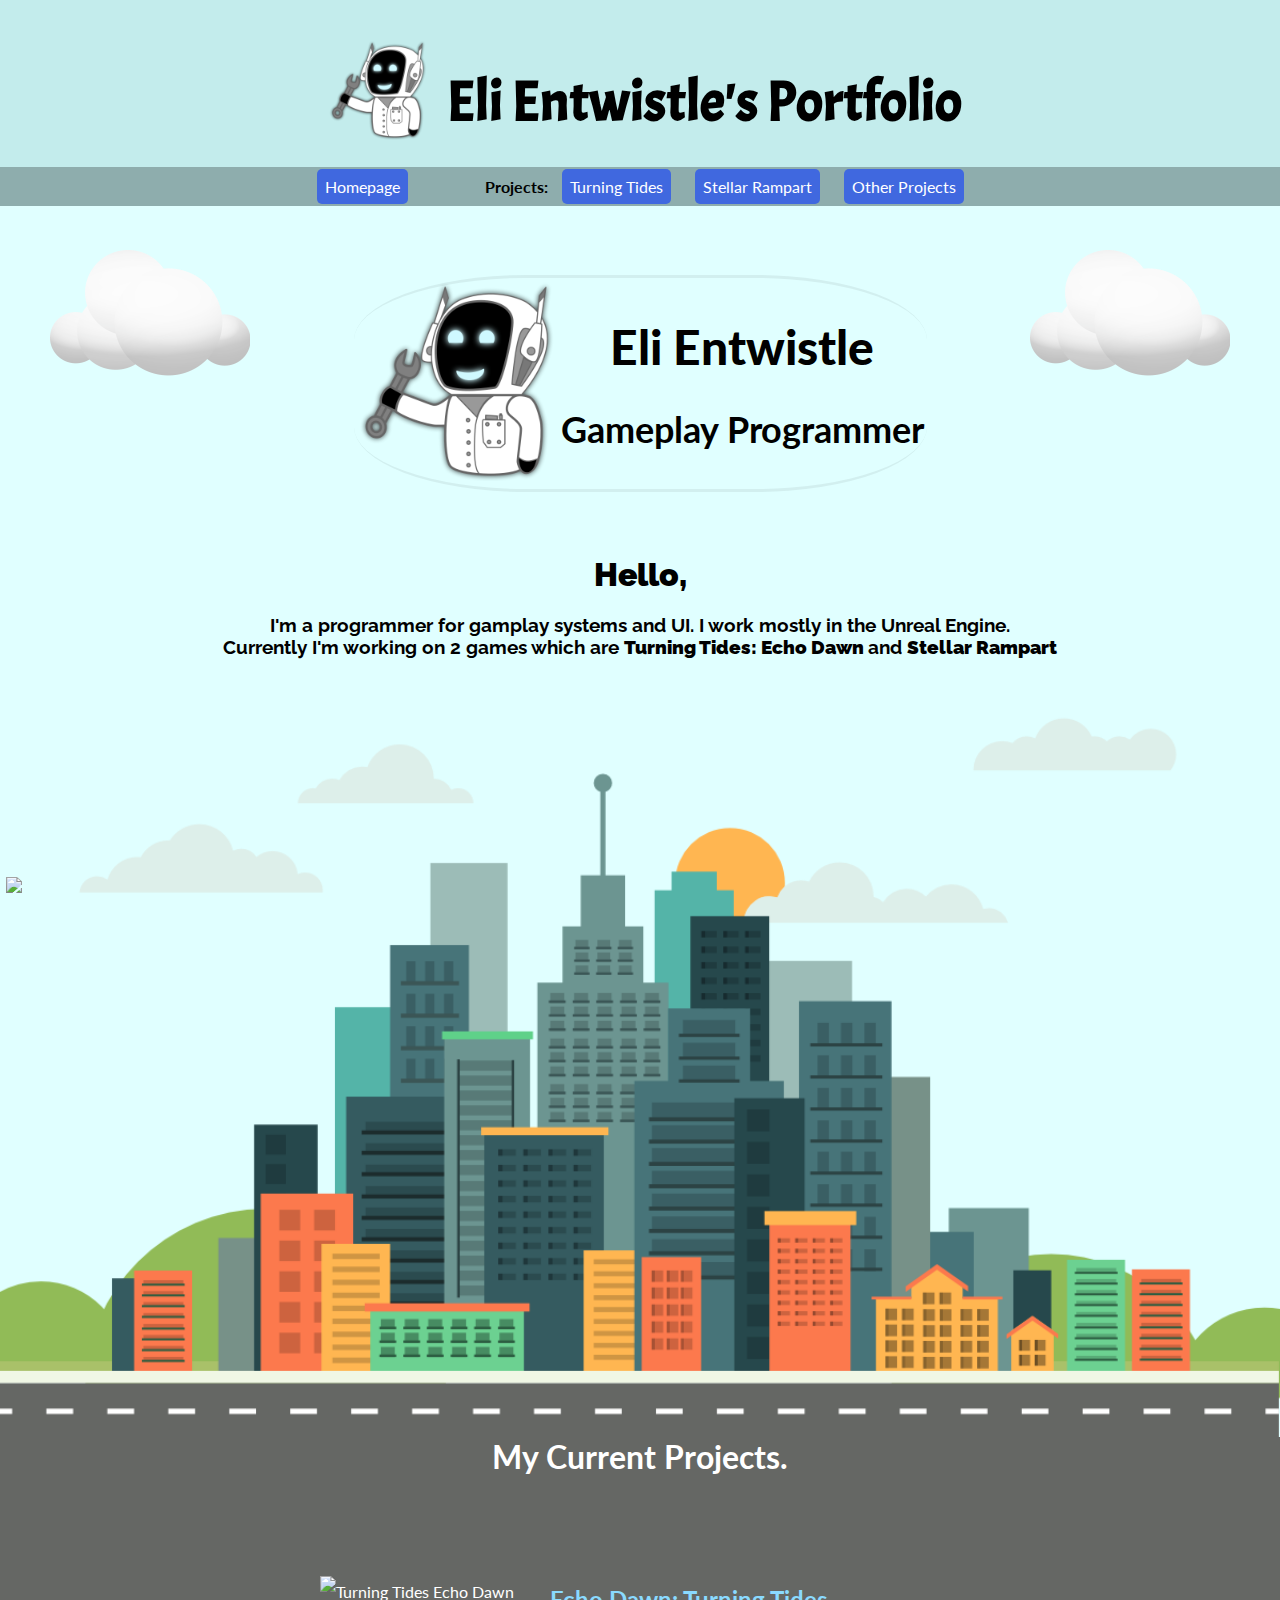
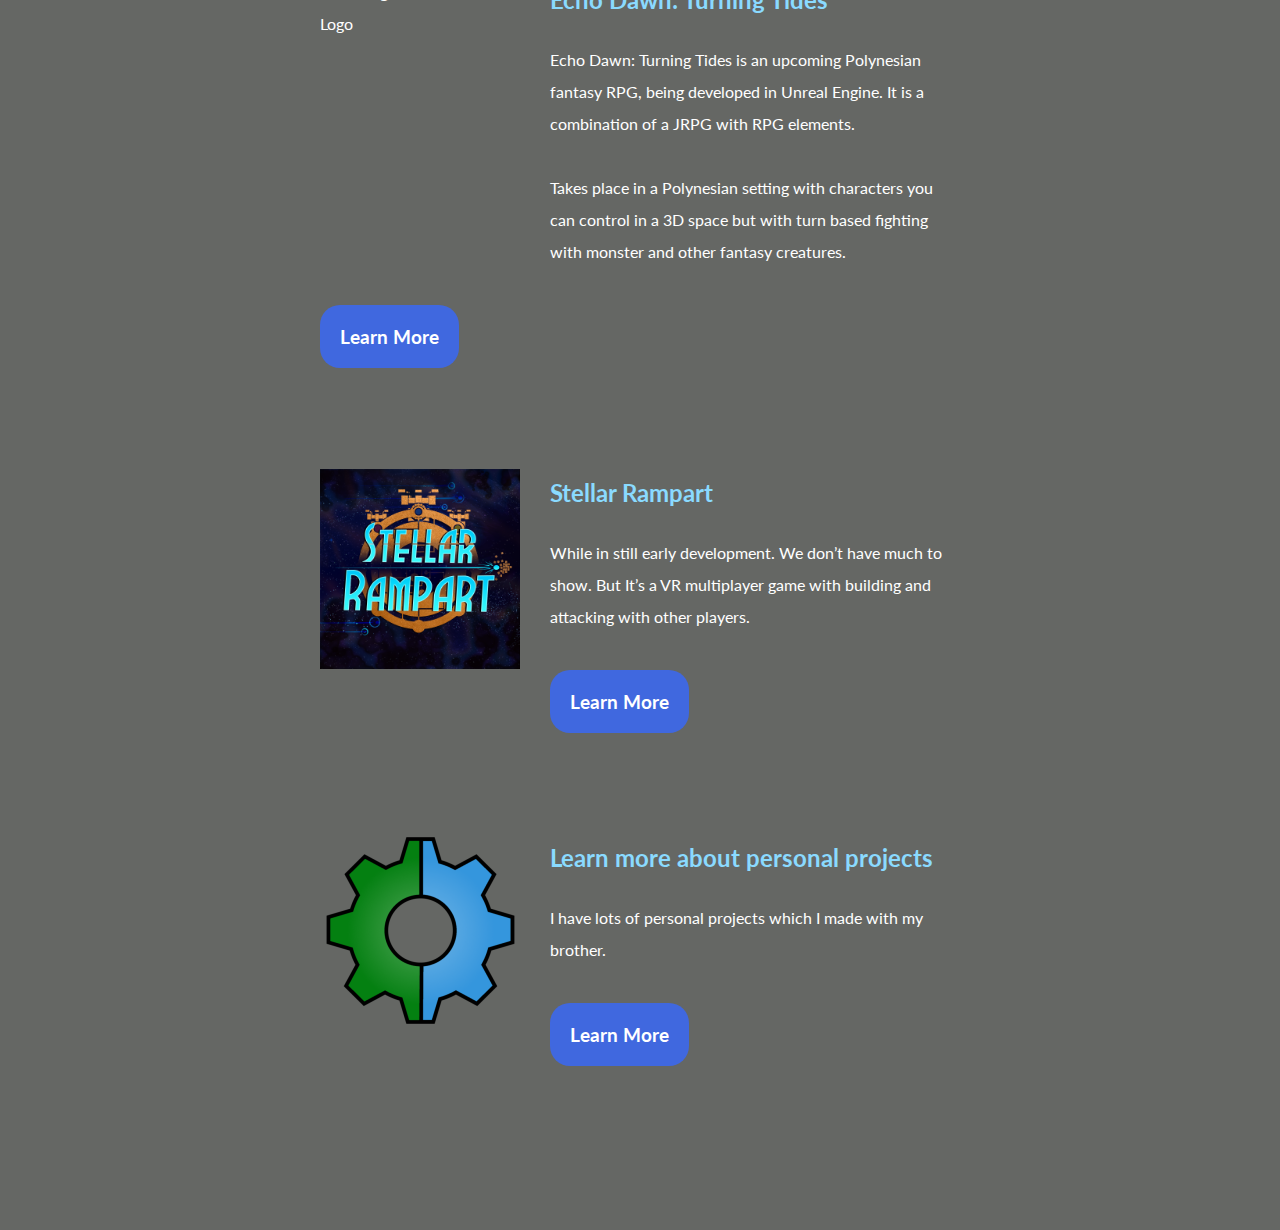
==== commit d6c44ece: "Fixed the formatting of the content on the other pages. Changed color of projects title." ====
--- a/index.html
+++ b/index.html
@@ -2,8 +2,6 @@
 <html lang="en">
 <head>
     <meta charset="UTF-8">
-    <meta http-equiv="X-UA-Compatible" content="IE=edge">
-    <meta name="viewport" content="width=device-width, initial-scale=1.0">
     <link rel="stylesheet" href="/css/main.css">
     <link rel="icon" href="Images/Avatar.png">
     <title>Eli Entwistle's Portfolio</title>
@@ -12,14 +10,7 @@
 
 </head>
 <body>
-
-<!--        <h1 class="Title">-->
-<!--            <img class = "AvitarIcon" src="Images/Avatar.png" alt="Robot Holding Wrench" width="200px" height="200px">-->
-<!--            <a href="index.html" class="Title">Eli Entwistle's Portfolio</a>-->
-<!--        </h1>-->
-<!--        <div> This is a test</div>-->
     <br>
-    
     <img class="Cloud" style="left: 50px; top: 250px;" src="Images/Background Images/Clouds.png" alt="Cartoon Cloud">
     <img class="Cloud" style="right: 50px; top: 250px;" src="Images/Background Images/Clouds.png" alt="Cartoon Cloud">
 
@@ -39,11 +30,11 @@
     </table>
 
     <div class="ProfileDescription">
-        <h2><strong>Hello,</strong></h2>
-        <p>
+        <h1><strong>Hello,</strong></h1>
+        <h3>
             I'm a programmer for gamplay systems and UI. I work mostly in the Unreal Engine.<br>
             Currently I'm working on 2 games which are <strong> Turning Tides: Echo Dawn </strong> and <strong> Stellar Rampart </strong>  
-        </p>
+        </h3>
     </div>
 
     <img  class="CenterCity" src="Images/Background Images/Background City Icon.png" alt="Cartoon City with a road under it.">
@@ -52,22 +43,22 @@
         <!-- Current Games Start Here-->
 
         <div class="Skills">
-            <h2 style="margin: 0; margin-bottom: 50px;">My Current Projects.</h2>
+            <h1 style="margin: 0; margin-bottom: 50px;">My Current Projects.</h1>
             <div class="Skill-Row">
-              <img class="ProjectImage" style=" width: 200px; height: 120px; border-radius: 5px; margin-bottom: 200px;" src="https://pixelightgames.com/wp-content/uploads/2019/02/Turning-Tides-image.jpg" alt="Turning Tides Echo Dawn Logo">
-              <h3 class="ProjectTitle">Echo Dawn: Turning Tides</h3>
+              <img class="ProjectImage" style=" margin-bottom: 200px;" src="https://pixelightgames.com/wp-content/uploads/2019/02/Turning-Tides-image.jpg" alt="Turning Tides Echo Dawn Logo">
+              <h2 class="ProjectTitle">Echo Dawn: Turning Tides</h2>
               <p class="Skill-Description">Echo Dawn: Turning Tides is an upcoming Polynesian fantasy RPG, being developed in Unreal Engine. It is a combination of a JRPG with RPG elements. <br><br>Takes place in a Polynesian setting with characters you can control in a 3D space but with turn based fighting with monster and other fantasy creatures.</p>
                 <a href="https://www.elientwistle.com/Pages/TurningTides" class="SkillButton">Learn More</a>
             </div>
             <div class="Skill-Row">
-              <img class="ProjectImage" src="https://clipartart.com/images/virtual-reality-pictures-clipart-4.png" alt="Random Picture of VR Headset">
-              <h3 class="ProjectTitle">Stellar Rampart</h3>
+              <img class="ProjectImage" src="Images/Logos/RampartLogo.png" alt="Stellar Rampart Logo">
+              <h2 class="ProjectTitle">Stellar Rampart</h2>
               <p class="Skill-Description">While in still early development. We don’t have much to show. But It’s a VR multiplayer game with building and attacking with other players.</p>
                 <a href="https://www.elientwistle.com/Pages/StellarRampart" class="SkillButton">Learn More</a>
             </div>
             <div class="Skill-Row">
-                <img class="ProjectImage" style="width: 200px; height: auto;" src="/Images/CreativeClockworksLogo.png" alt="CreativeClockworksLogo">
-                <h3 class="ProjectTitle">Learn more about personal projects</h3>
+                <img class="ProjectImage" src="/Images/Logos/CreativeClockworksLogo.png" alt="CreativeClockworksLogo">
+                <h2 class="ProjectTitle">Learn more about personal projects</h2>
                 <p class="Skill-Description">I have lots of personal projects which I made with my brother.</p>
                 <a href="https://www.elientwistle.com/Pages/CreativeClockworks" class="SkillButton">Learn More</a>
             </div>
--- a/css/main.css
+++ b/css/main.css
@@ -193,11 +193,14 @@
 {
     float: left;
     padding-right: 30px;
+    width: 200px;
+    height: auto;
+    margin-bottom: 100px;
 }
 
 .ProjectTitle
 {
-    color: rgb(0, 172, 252);
+    color: rgb(138, 218, 255);
 }
 
 .Skill-Row
@@ -215,10 +218,13 @@
 
 .SkillButton
 {
+
+    width: 50%;
+    margin: 100px auto;
+    text-align: left;
+    line-height: 2;
     font-size: 1.2em;
     font-weight: bolder;
-    text-align: center;
-    margin-left: 39%;
     padding: 20px;
     border-radius: 20px;
     border-style: none;
@@ -275,3 +281,11 @@
     }
 }
 
+/*Pages*/
+.PageBodyText
+{
+    text-align: left;
+    margin-left: 20%;
+    margin-right: 20%;
+}
+
